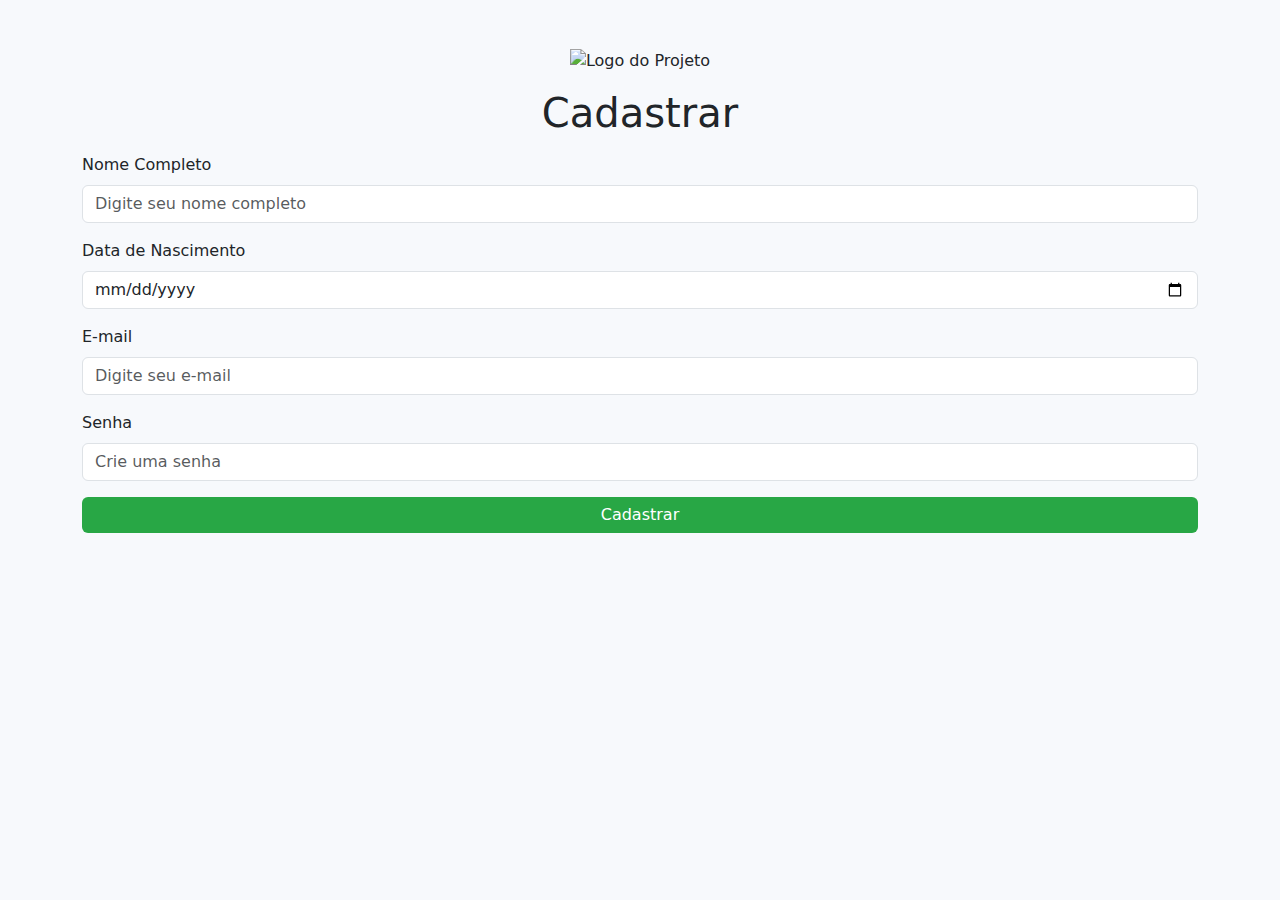
==== cadastro.html @ 7bd631d2 "add file" ====
<!DOCTYPE html>
<html lang="pt-br">
<head>
    <meta charset="UTF-8">
    <meta name="viewport" content="width=device-width, initial-scale=1.0">
    <title>Cadastro</title>
    <link href="https://cdn.jsdelivr.net/npm/bootstrap@5.3.2/dist/css/bootstrap.min.css" rel="stylesheet">
    <style>
        body {
            background-color: #f7f9fc;
        }
        .btn-success {
            background-color: #28a745;
            border: none;
        }
    </style>
</head>
<body>
    <div class="container my-5">
        <div class="text-center">
            <img src="logo.png" alt="Logo do Projeto" width="120">
        </div>
        <h1 class="text-center my-3">Cadastrar</h1>
        <form>
            <div class="mb-3">
                <label for="name" class="form-label">Nome Completo</label>
                <input type="text" class="form-control" id="name" placeholder="Digite seu nome completo" required>
            </div>
            <div class="mb-3">
                <label for="birthdate" class="form-label">Data de Nascimento</label>
                <input type="date" class="form-control" id="birthdate" required>
            </div>
            <div class="mb-3">
                <label for="email" class="form-label">E-mail</label>
                <input type="email" class="form-control" id="email" placeholder="Digite seu e-mail" required>
            </div>
            <div class="mb-3">
                <label for="password" class="form-label">Senha</label>
                <input type="password" class="form-control" id="password" placeholder="Crie uma senha" required>
            </div>
            <button type="submit" class="btn btn-success w-100">Cadastrar</button>
        </form>
    </div>
    <script src="https://cdn.jsdelivr.net/npm/bootstrap@5.3.2/dist/js/bootstrap.bundle.min.js"></script>
</body>
</html>
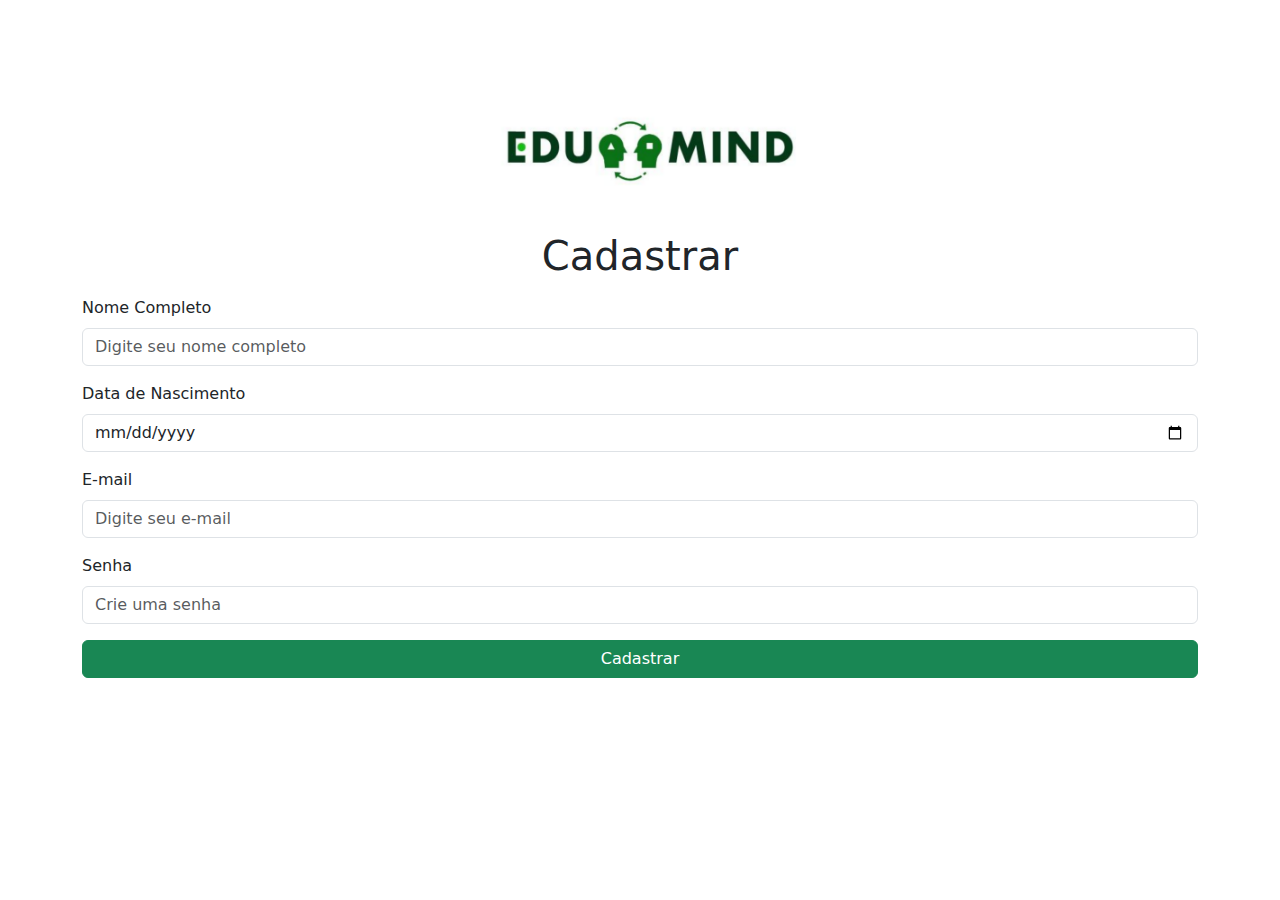
==== commit 254e977b: "Add files via upload" ====
--- a/cadastro.html
+++ b/cadastro.html
@@ -5,20 +5,12 @@
     <meta name="viewport" content="width=device-width, initial-scale=1.0">
     <title>Cadastro</title>
     <link href="https://cdn.jsdelivr.net/npm/bootstrap@5.3.2/dist/css/bootstrap.min.css" rel="stylesheet">
-    <style>
-        body {
-            background-color: #f7f9fc;
-        }
-        .btn-success {
-            background-color: #28a745;
-            border: none;
-        }
-    </style>
+    <link rel="stylesheet" href="./css/style.css">
 </head>
 <body>
     <div class="container my-5">
         <div class="text-center">
-            <img src="logo.png" alt="Logo do Projeto" width="120">
+            <img src="./img/logo.png" alt="Logo do Projeto" width="400">
         </div>
         <h1 class="text-center my-3">Cadastrar</h1>
         <form>
--- a/css/style.css
+++ b/css/style.css
@@ -0,0 +1,11 @@
+body {
+    background-color: #ffff;
+}
+.btn-primary {
+    background-color: #007bff;
+    border: none;
+}
+.btn-secondary {
+    background-color: #6c757d;
+    border: none;
+}